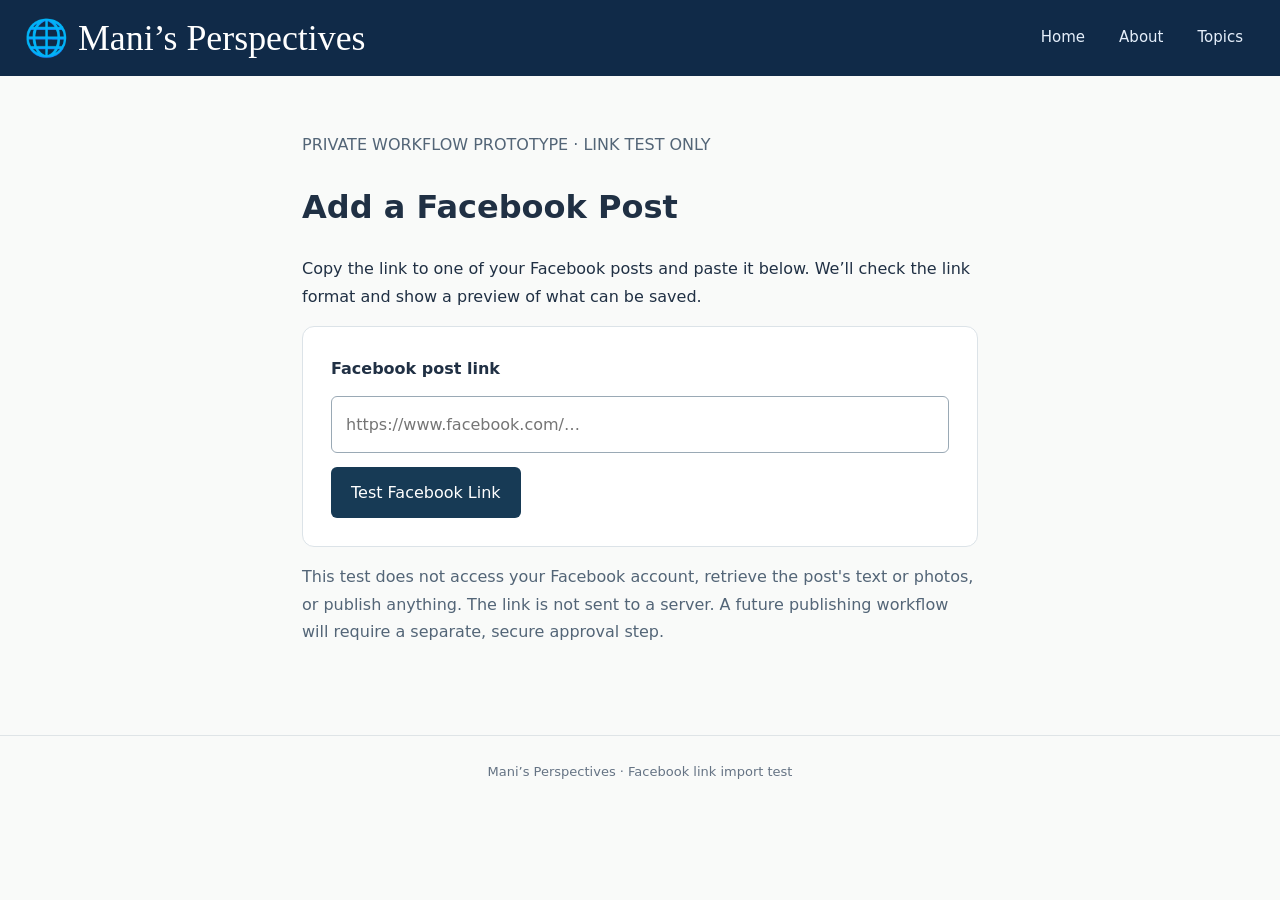
==== add-post.html @ cb2a2a98 "Add safe Facebook post link test form" ====
<!doctype html>
<html lang="en"><head><meta charset="utf-8"><meta name="viewport" content="width=device-width,initial-scale=1"><title>Test Facebook Link Import | Mani’s Perspectives</title><link rel="stylesheet" href="styles.css"><style>.import-wrap{max-width:720px;margin:55px auto 90px;padding:0 22px}.import-panel{background:#fff;border:1px solid #dce3e8;border-radius:12px;padding:28px}.import-panel input{display:block;width:100%;padding:14px;margin:14px 0;border:1px solid #9aa9b5;border-radius:6px;font:inherit}.import-panel button{padding:12px 20px;border:0;border-radius:6px;background:#173a55;color:white;font:inherit;cursor:pointer}.import-result{margin-top:24px;padding:18px;background:#f2f6f8;border-radius:8px;overflow-wrap:anywhere}.import-result a{color:#245d79}.muted{color:#536577}.import-panel label{font-weight:650}</style></head>
<body><header class="site-header"><div class="topbar"><a href="index.html" class="brand">🌐 Mani’s Perspectives</a><nav class="nav"><a class="nav-link" href="index.html">Home</a><a class="nav-link" href="index.html#about">About</a><a class="nav-link" href="index.html#topics">Topics</a></nav></div></header>
<main class="import-wrap"><p class="muted">PRIVATE WORKFLOW PROTOTYPE · LINK TEST ONLY</p><h1>Add a Facebook Post</h1><p>Copy the link to one of your Facebook posts and paste it below. We’ll check the link format and show a preview of what can be saved.</p><div class="import-panel"><form id="fb-form"><label for="fb-link">Facebook post link</label><input id="fb-link" type="url" required placeholder="https://www.facebook.com/…"><button type="submit">Test Facebook Link</button></form><div id="fb-result" role="status" aria-live="polite"></div></div><p class="muted">This test does not access your Facebook account, retrieve the post's text or photos, or publish anything. The link is not sent to a server. A future publishing workflow will require a separate, secure approval step.</p></main><footer>Mani’s Perspectives · Facebook link import test</footer><script>
document.getElementById('fb-form').addEventListener('submit',e=>{e.preventDefault();const raw=document.getElementById('fb-link').value.trim(),out=document.getElementById('fb-result');let u;try{u=new URL(raw)}catch{out.textContent='Please enter a valid Facebook link.';return}const host=u.hostname.toLowerCase();if(u.protocol!=='https:'||!['facebook.com','www.facebook.com','m.facebook.com','web.facebook.com','fb.watch'].includes(host)){out.textContent='Please use a direct HTTPS Facebook or fb.watch link.';return}out.replaceChildren();const box=document.createElement('div');box.className='import-result';const heading=document.createElement('strong');heading.textContent='Link accepted for testing';const p=document.createElement('p');p.textContent='We can record this URL, but Facebook may restrict automatic retrieval of its text and images.';const a=document.createElement('a');a.href=u.href;a.target='_blank';a.rel='noopener noreferrer';a.textContent='Open your Facebook post';const note=document.createElement('p');note.textContent='Nothing has been imported or published yet.';box.append(heading,p,a,note);out.append(box)});
</script></body></html>
---- styles.css ----
:root{--ink:#203044;--muted:#657384;--line:#dfe4e7;--accent:#245d79}*{box-sizing:border-box}body{margin:0;background:#f9faf9;color:var(--ink);font:16px/1.7 system-ui,-apple-system,Segoe UI,sans-serif}header{background:#152d43;color:#fff;padding:35px max(24px,calc((100vw - 950px)/2)) 24px}header h1{font:normal clamp(32px,5vw,49px)/1.16 Georgia,serif;margin:0;letter-spacing:-.7px}header p{color:#c9d7e1;margin:8px 0 24px;font-size:15px}.nav{display:flex;gap:8px;flex-wrap:wrap}.nav button{border:0;background:transparent;color:#d8e5ed;padding:9px 15px;cursor:pointer;border-radius:5px;font:inherit;font-size:14px}.nav button.active,.nav button:hover{background:#e9f1f5;color:#152d43}main{max-width:950px;margin:0 auto;padding:35px 24px 80px}.intro{padding:14px 0 32px;border-bottom:1px solid var(--line);margin-bottom:28px}.eyebrow,.entry-label,.source-label{font-size:11px;letter-spacing:1.6px;font-weight:750;color:var(--accent)}.intro h2{font:normal clamp(29px,4vw,42px)/1.25 Georgia,serif;letter-spacing:-.5px;margin:10px 0}.intro p{color:#526173;max-width:720px;margin:8px 0;font-size:17px}.section-head{display:flex;align-items:baseline;justify-content:space-between;gap:12px}.section-head h2{font:normal 26px Georgia,serif;margin:0}.section-head span,.count{font-size:13px;color:var(--muted)}.filters{display:grid;grid-template-columns:2fr 1fr;gap:12px;margin:23px 0 9px}input,select{font:inherit;padding:10px 13px;border:1px solid #cdd5da;border-radius:6px;background:white;width:100%;font-size:14px}.entries{margin-top:15px}.entry{background:#fff;border:1px solid var(--line);border-radius:8px;padding:28px 32px;margin:0 0 18px;box-shadow:0 2px 12px #142b4106}.entry-meta{display:flex;align-items:center;gap:12px;flex-wrap:wrap;font-size:13px;color:var(--muted)}.pill{background:#e9f0f2;color:#28566d;padding:4px 10px;border-radius:4px;font-size:12px;font-weight:650}.entry h3{font:normal clamp(22px,3vw,29px)/1.27 Georgia,serif;letter-spacing:-.35px;margin:17px 0 19px}.excerpt{margin:8px 0 12px;white-space:pre-wrap;overflow-wrap:anywhere}.full-post summary{color:var(--accent);font-weight:650;cursor:pointer;list-style:none;padding:4px 0 12px}.full-post summary::-webkit-details-marker{display:none}.full-post summary:after{content:'  ↓'}.full-post[open] summary:after{content:'  ↑'}.full-text{white-space:pre-wrap;overflow-wrap:anywhere;border-left:3px solid #dce7eb;padding:3px 0 3px 18px;margin:0 0 22px}.sources{margin-top:22px;border-top:1px solid var(--line);padding-top:16px}.source-row{display:flex;gap:8px 14px;align-items:baseline;flex-wrap:wrap;font-size:13px;margin-top:5px}.source-name{font-weight:700}.source-title{font-style:italic}.source-author{color:var(--muted)}a{color:#1c6688;text-decoration:underline;text-underline-offset:3px}.source-row a{margin-left:auto}.topic-list{display:grid;gap:10px}.topic{border:1px solid var(--line);background:#fff;padding:17px 20px;text-align:left;display:flex;justify-content:space-between;gap:12px;border-radius:7px;font:600 16px system-ui;cursor:pointer}.topic span:last-child{color:var(--muted);font-weight:400;font-size:13px}footer{text-align:center;color:var(--muted);border-top:1px solid var(--line);padding:25px 12px;font-size:13px}#empty{padding:30px;border:1px dashed var(--line)}@media(max-width:650px){.filters{grid-template-columns:1fr}.entry{padding:23px 19px}.source-row a{margin-left:0}.section-head span{display:none}}
/* Expanded entries show the complete original text in place of the preview. */
.entry:has(.full-post[open]) .excerpt{display:none}
.full-post[open] summary{margin-top:8px}

.nav .nav-link{display:inline-flex;align-items:center;color:#d8e5ed;text-decoration:none;padding:9px 15px;border-radius:5px;font-size:14px;line-height:1.7}.nav .nav-link:hover,.nav .nav-link:focus{background:#e9f1f5;color:#152d43}

/* Editorial landing page — October 2026 */
.site-header{padding:0 24px;background:#102a48}.topbar{max-width:1420px;margin:auto;min-height:76px;display:flex;align-items:center;justify-content:space-between;gap:22px}.brand{font:normal clamp(22px,2.8vw,37px)/1.2 Georgia,serif;color:white;text-decoration:none;display:flex;align-items:center;gap:14px;white-space:nowrap}.brand-globe{font-size:31px}.site-header .nav{align-items:center;justify-content:flex-end}.site-header .nav button,.site-header .nav .nav-link{font-size:15px;color:#e5effb;padding:10px 13px}.site-header .nav button.active{background:transparent;color:#fff;border-radius:0;border-bottom:3px solid #54baf0}.site-header .nav button:hover,.site-header .nav .nav-link:hover{background:#274865;color:white}
main#main:has(.landing){max-width:none;padding:0 0 60px}.landing-hero{position:relative;overflow:hidden;min-height:530px;color:#fff;background:radial-gradient(ellipse at 76% 35%,#6b8cb4 0%,transparent 45%),linear-gradient(125deg,#092c56 0%,#254f7f 45%,#7b8199 72%,#c48773 100%)}.landing-hero:after{content:"";position:absolute;inset:auto 0 0;height:145px;background:linear-gradient(0deg,#162e4b 0%,#e4a07277 37%,transparent 100%);pointer-events:none}.hero-inner{max-width:1420px;margin:auto;display:grid;grid-template-columns:41% 59%;align-items:center;gap:15px;padding:45px 50px 70px;position:relative;z-index:1}.hero-copy h1{font:normal clamp(46px,5.3vw,78px)/.99 Georgia,serif;letter-spacing:-1.5px;margin:0 0 16px}.hero-subtitle{font-size:clamp(19px,2vw,28px);font-style:italic;margin:0 0 17px}.hero-rule{width:90px;height:4px;background:#53baf1;margin:20px 0}.hero-desc{font-size:clamp(16px,1.5vw,21px);line-height:1.5;max-width:520px}.hero-search{display:flex;gap:7px;max-width:520px;background:white;border-radius:11px;padding:7px;margin-top:32px;box-shadow:0 8px 24px #10213b38}.hero-search input{border:0;min-width:0;flex:1;color:#152c44;font-size:15px}.hero-search button{border:0;border-radius:7px;background:#173d67;color:white;padding:12px 22px;font-weight:650;cursor:pointer}.hero-search button:hover{background:#256393}
.theme-visual{height:430px;position:relative;isolation:isolate}.theme-globe{position:absolute;left:35%;top:24%;width:33%;aspect-ratio:1;display:grid;place-items:center;font-size:clamp(100px,15vw,205px);filter:drop-shadow(0 12px 20px #061d4477);z-index:4}.theme-orbit{position:absolute;display:flex;flex-direction:column;align-items:center;justify-content:center;gap:5px;text-align:center;border:3px solid #ffffffa6;box-shadow:0 6px 24px #0d294f44,inset 0 0 28px #ffffff16;border-radius:50%;width:36%;height:49%;color:white;font-weight:700;font-size:clamp(14px,1.55vw,22px);text-shadow:0 2px 5px #102e4d}.theme-orbit .symbol{font-size:clamp(37px,5vw,68px);line-height:1.1}.orbit-health{top:1%;left:14%;background:linear-gradient(145deg,#08728c,#173b66)}.orbit-education{top:0;right:7%;background:linear-gradient(145deg,#355d8b,#132e55)}.orbit-finance{right:0;top:42%;background:linear-gradient(145deg,#0b655e,#153b61)}.orbit-news{left:1%;top:45%;background:linear-gradient(145deg,#164d96,#343b79)}.orbit-aviation{left:35%;bottom:-2%;background:linear-gradient(145deg,#335e83,#b26c55)}
.landing-content{max-width:1420px;padding:24px 34px;margin:auto}.landing-cards{display:grid;grid-template-columns:repeat(4,minmax(0,1fr));gap:16px}.landing-card{display:flex;flex-direction:column;min-height:200px;background:#fff;border:1px solid #dbe2e9;border-radius:12px;overflow:hidden;text-decoration:none;color:#152c44;box-shadow:0 3px 12px #1a385015}.landing-card:hover{transform:translateY(-2px);box-shadow:0 7px 22px #1a385026}.card-image{height:85px;display:grid;place-items:center;font-size:48px;background:linear-gradient(120deg,#d7e3ef,#a9c5d8)}.card-travel .card-image{background:linear-gradient(120deg,#e2c3a5,#a3c4d9)}.card-about .card-image{background:linear-gradient(120deg,#d5d5bf,#f4c99e)}.card-search .card-image{background:linear-gradient(120deg,#c6d8e4,#d9e3e4)}.card-content{padding:16px 18px 20px}.card-content h2{font:normal clamp(20px,2vw,27px) Georgia,serif;margin:0 0 8px}.card-content p{font-size:14px;line-height:1.5;margin:0;color:#526173}.landing-about{margin-top:25px;border-radius:12px;background:#e9eff5;padding:20px 30px;display:flex;align-items:center;gap:24px}.landing-about h2{font:normal 29px Georgia,serif;min-width:180px;margin:0}.landing-about p{flex:1;margin:0;line-height:1.5}.landing-about button{background:#173d67;color:white;border:0;padding:12px 20px;border-radius:7px;cursor:pointer;white-space:nowrap}
@media(max-width:850px){.topbar{flex-wrap:wrap;padding:12px 0}.site-header .nav{justify-content:flex-start}.hero-inner{grid-template-columns:1fr;padding:38px 25px 60px}.theme-visual{height:310px;max-width:630px;width:100%;margin:auto}.landing-cards{grid-template-columns:repeat(2,1fr)}.landing-about{flex-wrap:wrap}.landing-about h2{min-width:0}}@media(max-width:520px){.landing-cards{grid-template-columns:1fr}.landing-content{padding:18px}.theme-visual{height:250px}.theme-orbit{font-size:12px}.theme-orbit .symbol{font-size:31px}.theme-globe{font-size:100px}.hero-copy h1{font-size:52px}.landing-about{padding:18px}.site-header .nav button,.site-header .nav .nav-link{font-size:13px;padding:7px}}

/* Unified cross-site search */
.search-page{max-width:1000px;margin:auto}.global-search-form{display:flex;gap:9px;margin:0 0 17px}.global-search-form input{flex:1;min-width:0;font-size:17px;padding:13px 16px}.global-search-form button{border:0;border-radius:7px;background:#173d67;color:#fff;padding:12px 24px;cursor:pointer}.search-tabs{display:flex;gap:9px;flex-wrap:wrap;margin:17px 0}.search-tabs button{border:1px solid #bfcfd9;background:white;border-radius:30px;padding:8px 17px;cursor:pointer;font:600 14px system-ui;color:#23455d}.search-tabs button.selected{background:#173d67;color:white;border-color:#173d67}.search-result{padding:23px 25px;margin:15px 0;border:1px solid #dfe4e7;border-radius:10px;background:white}.search-result h3{font:normal 25px/1.3 Georgia,serif;margin:12px 0}.search-result h3 a{color:#173d67}.search-result p{color:#46576a;margin:0 0 10px;line-height:1.6}.result-open{font-size:14px;font-weight:650}

/* Books Read */
.books-page{max-width:1000px}.books-page h1{font:normal clamp(35px,5vw,52px) Georgia,serif;margin:8px 0}.book-controls{display:grid;grid-template-columns:2fr 1fr;gap:12px;margin:25px 0}.book-list{display:grid;gap:18px}.book-entry,.book-empty{background:white;border:1px solid var(--line);border-radius:10px;padding:28px}.book-entry h2,.book-empty h2{font:normal 28px Georgia,serif;margin:12px 0}.book-author{color:var(--muted)}.card-books .card-image{background:linear-gradient(120deg,#e0d4b9,#b8c6dc)}@media(max-width:650px){.book-controls{grid-template-columns:1fr}}


/* Compact editorial About page */
.about-page{max-width:1040px;margin:0 auto}.about-lead{max-width:880px;padding:4px 0 23px}.about-lead h1{font:normal clamp(35px,4.5vw,54px)/1.13 Georgia,serif;margin:9px 0 12px}.about-lead p{margin:10px 0;line-height:1.62}.about-deck{font:normal clamp(18px,2vw,23px)/1.45 Georgia,serif;color:#36536b}.about-story{display:grid;grid-template-columns:210px minmax(0,1fr);gap:28px;padding:24px 26px;background:#eaf0f5;border-radius:12px;align-items:start}.about-story-mark{font-size:12px;letter-spacing:1.5px;line-height:1.6;font-weight:800;color:#1d597b;border-left:4px solid #4ca8d5;padding-left:14px}.about-story h2,.about-section-head h2{font:normal 28px/1.2 Georgia,serif;margin:0 0 9px}.about-story p{margin:7px 0;line-height:1.58}.about-section-head{display:flex;align-items:baseline;justify-content:space-between;margin:27px 0 14px;gap:16px}.about-section-head p{margin:0;color:var(--muted)}.about-directory{display:grid;grid-template-columns:repeat(2,minmax(0,1fr));gap:12px}.about-tile{display:grid;grid-template-columns:42px minmax(0,1fr) 20px;align-items:start;gap:12px;padding:17px 16px;background:white;border:1px solid #dbe2e9;border-radius:10px;text-decoration:none;color:#203044;box-shadow:0 2px 8px #142b4106}.about-tile:hover,.about-tile:focus-visible{border-color:#6ba7c7;box-shadow:0 5px 16px #142b4119}.about-tile-icon{font-size:27px;line-height:1.3}.about-tile strong{display:block;font-size:16px}.about-tile small{display:block;font-size:13px;color:#566779;line-height:1.45;margin-top:4px}.about-arrow{color:#256b91}.about-footnote{font-size:14px;color:#586777;line-height:1.6;border-top:1px solid var(--line);padding-top:18px;margin-top:24px}
/* Six clickable interest circles */
.theme-orbit{text-decoration:none;cursor:pointer;transition:transform .16s ease,box-shadow .16s ease}.theme-orbit:hover,.theme-orbit:focus-visible{transform:scale(1.055);box-shadow:0 9px 30px #071e4c88,inset 0 0 30px #ffffff20;color:white;outline:3px solid #ffffffd9;outline-offset:3px}.theme-visual .theme-orbit{width:30%;height:43%;font-size:clamp(12px,1.35vw,19px)}.theme-visual .theme-orbit .symbol{font-size:clamp(32px,4.1vw,57px)}.theme-visual .orbit-health{top:0;left:10%}.theme-visual .orbit-education{top:0;right:10%}.theme-visual .orbit-finance{right:0;top:30%}.theme-visual .orbit-news{left:0;top:30%}.theme-visual .orbit-aviation{left:12%;bottom:0;top:auto}.theme-visual .orbit-travel{right:12%;bottom:0;top:auto;background:linear-gradient(145deg,#9a654e,#315b83)}.theme-visual .theme-globe{left:36%;top:28%;width:28%;font-size:clamp(80px,12vw,155px);pointer-events:none}
@media(max-width:700px){.about-story{grid-template-columns:1fr;gap:10px;padding:19px}.about-directory{grid-template-columns:1fr}.about-section-head{display:block}.theme-visual .theme-orbit{font-size:clamp(10px,2.5vw,15px)}.theme-visual .theme-orbit .symbol{font-size:clamp(26px,5vw,42px)}}

/* Symmetrical six-interest graphic: evenly spaced 3 x 2 grid, no overlapping circles */
.theme-visual{display:grid;grid-template-columns:repeat(3,minmax(0,1fr));grid-template-rows:repeat(2,minmax(0,1fr));gap:16px;align-items:center;justify-items:center;height:auto;min-height:400px;padding:8px;isolation:isolate}
.theme-visual .theme-orbit{position:relative;inset:auto;top:auto;right:auto;bottom:auto;left:auto;width:min(100%,180px);height:auto;aspect-ratio:1;border-radius:50%;font-size:clamp(12px,1.35vw,17px);padding:10px;z-index:1}
.theme-visual .theme-orbit .symbol{font-size:clamp(30px,3.4vw,48px)}
.theme-visual .theme-globe{display:none}
.theme-visual .orbit-health,.theme-visual .orbit-education,.theme-visual .orbit-finance,.theme-visual .orbit-news,.theme-visual .orbit-aviation,.theme-visual .orbit-travel{position:relative;top:auto;right:auto;bottom:auto;left:auto}
@media(max-width:850px){.theme-visual{max-width:600px;min-height:0;gap:12px;padding:6px}.theme-visual .theme-orbit{width:min(100%,155px);font-size:clamp(11px,2vw,16px)}}
@media(max-width:520px){.theme-visual{gap:9px;height:auto;min-height:0}.theme-visual .theme-orbit{width:100%;font-size:clamp(10px,2.7vw,13px);border-width:2px;padding:5px}.theme-visual .theme-orbit .symbol{font-size:clamp(24px,6vw,35px)}}
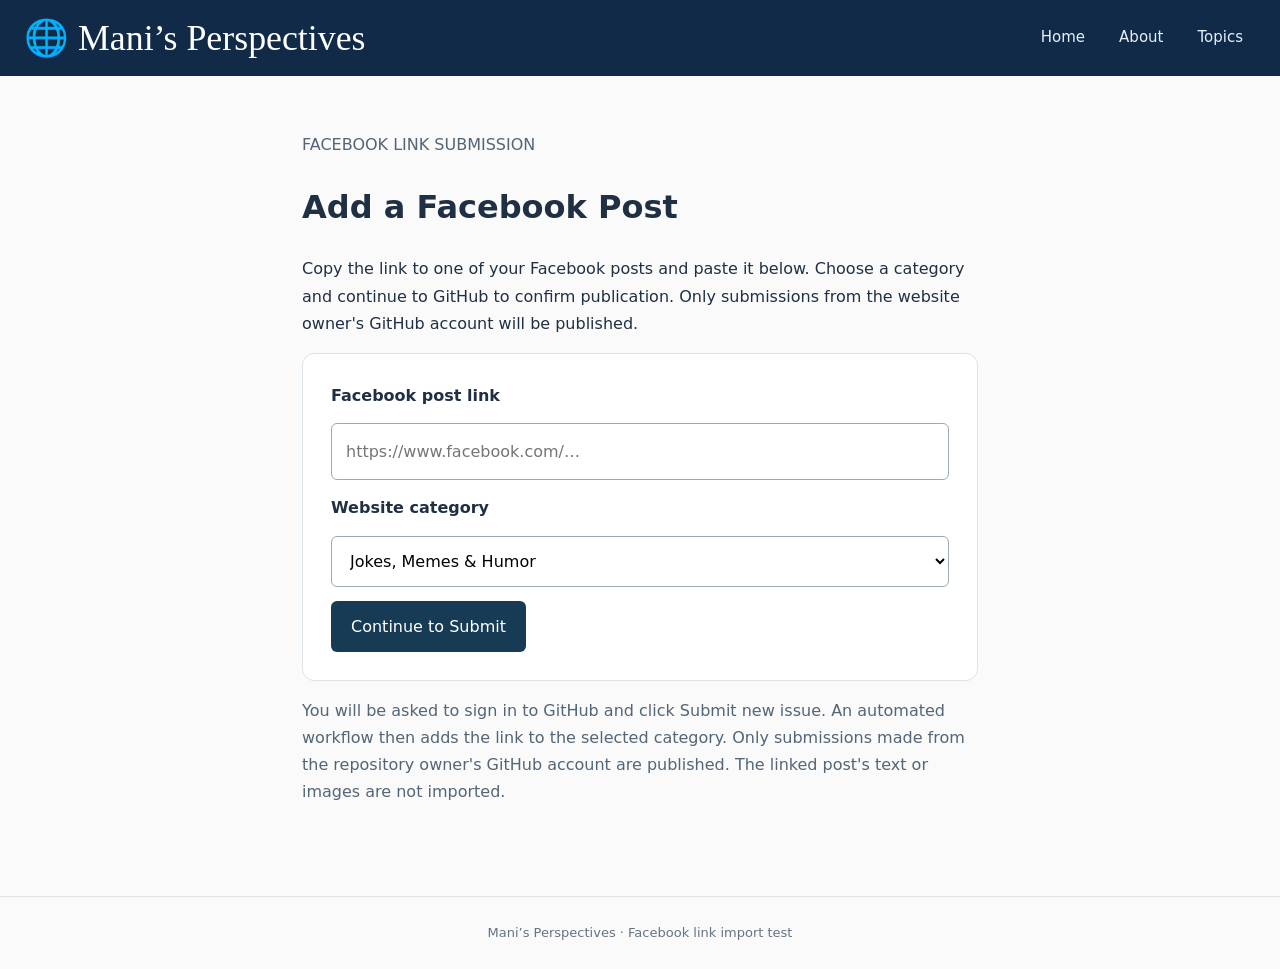
==== commit 0f534371: "Enable category selection and owner-authenticated Facebook link submissions" ====
--- a/add-post.html
+++ b/add-post.html
@@ -1,6 +1,6 @@
 <!doctype html>
 <html lang="en"><head><meta charset="utf-8"><meta name="viewport" content="width=device-width,initial-scale=1"><title>Test Facebook Link Import | Mani’s Perspectives</title><link rel="stylesheet" href="styles.css"><style>.import-wrap{max-width:720px;margin:55px auto 90px;padding:0 22px}.import-panel{background:#fff;border:1px solid #dce3e8;border-radius:12px;padding:28px}.import-panel input{display:block;width:100%;padding:14px;margin:14px 0;border:1px solid #9aa9b5;border-radius:6px;font:inherit}.import-panel button{padding:12px 20px;border:0;border-radius:6px;background:#173a55;color:white;font:inherit;cursor:pointer}.import-result{margin-top:24px;padding:18px;background:#f2f6f8;border-radius:8px;overflow-wrap:anywhere}.import-result a{color:#245d79}.muted{color:#536577}.import-panel label{font-weight:650}</style></head>
 <body><header class="site-header"><div class="topbar"><a href="index.html" class="brand">🌐 Mani’s Perspectives</a><nav class="nav"><a class="nav-link" href="index.html">Home</a><a class="nav-link" href="index.html#about">About</a><a class="nav-link" href="index.html#topics">Topics</a></nav></div></header>
-<main class="import-wrap"><p class="muted">PRIVATE WORKFLOW PROTOTYPE · LINK TEST ONLY</p><h1>Add a Facebook Post</h1><p>Copy the link to one of your Facebook posts and paste it below. We’ll check the link format and show a preview of what can be saved.</p><div class="import-panel"><form id="fb-form"><label for="fb-link">Facebook post link</label><input id="fb-link" type="url" required placeholder="https://www.facebook.com/…"><button type="submit">Test Facebook Link</button></form><div id="fb-result" role="status" aria-live="polite"></div></div><p class="muted">This test does not access your Facebook account, retrieve the post's text or photos, or publish anything. The link is not sent to a server. A future publishing workflow will require a separate, secure approval step.</p></main><footer>Mani’s Perspectives · Facebook link import test</footer><script>
-document.getElementById('fb-form').addEventListener('submit',e=>{e.preventDefault();const raw=document.getElementById('fb-link').value.trim(),out=document.getElementById('fb-result');let u;try{u=new URL(raw)}catch{out.textContent='Please enter a valid Facebook link.';return}const host=u.hostname.toLowerCase();if(u.protocol!=='https:'||!['facebook.com','www.facebook.com','m.facebook.com','web.facebook.com','fb.watch'].includes(host)){out.textContent='Please use a direct HTTPS Facebook or fb.watch link.';return}out.replaceChildren();const box=document.createElement('div');box.className='import-result';const heading=document.createElement('strong');heading.textContent='Link accepted for testing';const p=document.createElement('p');p.textContent='We can record this URL, but Facebook may restrict automatic retrieval of its text and images.';const a=document.createElement('a');a.href=u.href;a.target='_blank';a.rel='noopener noreferrer';a.textContent='Open your Facebook post';const note=document.createElement('p');note.textContent='Nothing has been imported or published yet.';box.append(heading,p,a,note);out.append(box)});
+<main class="import-wrap"><p class="muted">FACEBOOK LINK SUBMISSION</p><h1>Add a Facebook Post</h1><p>Copy the link to one of your Facebook posts and paste it below. Choose a category and continue to GitHub to confirm publication. Only submissions from the website owner's GitHub account will be published.</p><div class="import-panel"><form id="fb-form"><label for="fb-link">Facebook post link</label><input id="fb-link" type="url" required placeholder="https://www.facebook.com/…"><label for="fb-category">Website category</label><select id="fb-category" style="display:block;width:100%;padding:14px;margin:14px 0;border:1px solid #9aa9b5;border-radius:6px;font:inherit"><option>Jokes, Memes &amp; Humor</option><option>Medicine &amp; Health</option><option>Investing &amp; Economics</option><option>Politics &amp; Society</option><option>Science &amp; Technology</option><option>Personal Travel</option><option>Entertainment / Culture</option><option>Religion</option><option>Personal Reflections</option><option>Other</option></select><button type="submit">Continue to Submit</button></form><div id="fb-result" role="status" aria-live="polite"></div></div><p class="muted">You will be asked to sign in to GitHub and click Submit new issue. An automated workflow then adds the link to the selected category. Only submissions made from the repository owner's GitHub account are published. The linked post's text or images are not imported.</p></main><footer>Mani’s Perspectives · Facebook link import test</footer><script>
+document.getElementById('fb-form').addEventListener('submit',e=>{e.preventDefault();const raw=document.getElementById('fb-link').value.trim(),out=document.getElementById('fb-result');let u;try{u=new URL(raw)}catch{out.textContent='Please enter a valid Facebook link.';return}const host=u.hostname.toLowerCase();if(u.protocol!=='https:'||!['facebook.com','www.facebook.com','m.facebook.com','web.facebook.com','fb.watch'].includes(host)){out.textContent='Please use a direct HTTPS Facebook or fb.watch link.';return}const category=document.getElementById('fb-category').value;const body='Facebook URL: '+u.href+'\\nCategory: '+category;const issue='https://github.com/kavurum-byte/personal-perspectives/issues/new?title='+encodeURIComponent('[Facebook Link] '+category)+'&body='+encodeURIComponent(body);out.textContent='Opening GitHub to confirm submission. Click “Submit new issue” there to publish the link.';window.location.assign(issue)});
 </script></body></html>
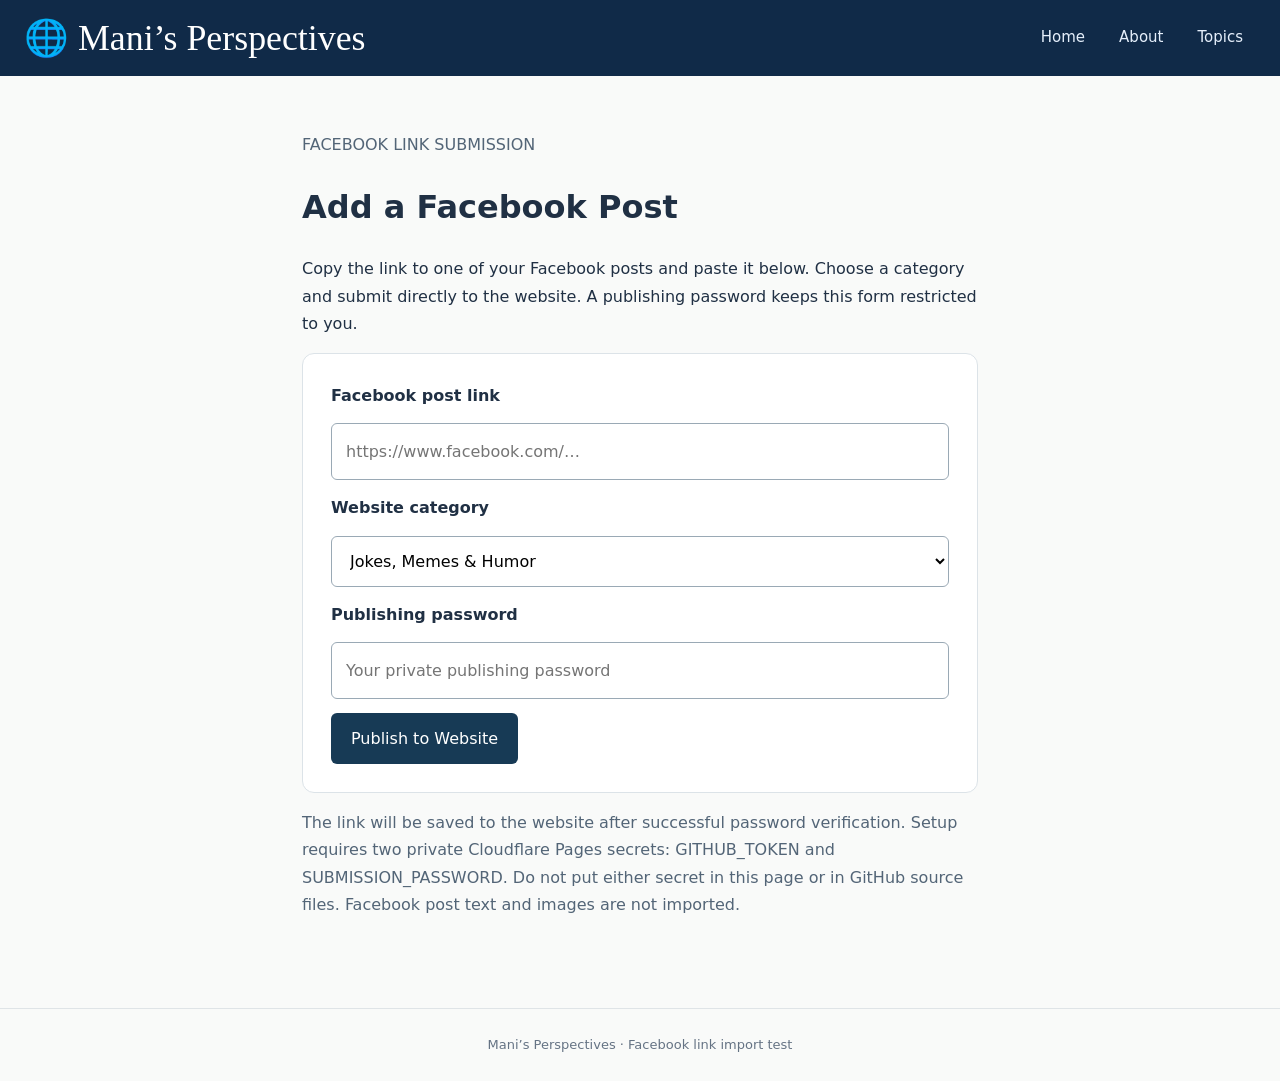
==== commit ba9f4a8f: "Submit Facebook links directly to secure website API without GitHub issue screen" ====
--- a/add-post.html
+++ b/add-post.html
@@ -1,6 +1,6 @@
 <!doctype html>
 <html lang="en"><head><meta charset="utf-8"><meta name="viewport" content="width=device-width,initial-scale=1"><title>Test Facebook Link Import | Mani’s Perspectives</title><link rel="stylesheet" href="styles.css"><style>.import-wrap{max-width:720px;margin:55px auto 90px;padding:0 22px}.import-panel{background:#fff;border:1px solid #dce3e8;border-radius:12px;padding:28px}.import-panel input{display:block;width:100%;padding:14px;margin:14px 0;border:1px solid #9aa9b5;border-radius:6px;font:inherit}.import-panel button{padding:12px 20px;border:0;border-radius:6px;background:#173a55;color:white;font:inherit;cursor:pointer}.import-result{margin-top:24px;padding:18px;background:#f2f6f8;border-radius:8px;overflow-wrap:anywhere}.import-result a{color:#245d79}.muted{color:#536577}.import-panel label{font-weight:650}</style></head>
 <body><header class="site-header"><div class="topbar"><a href="index.html" class="brand">🌐 Mani’s Perspectives</a><nav class="nav"><a class="nav-link" href="index.html">Home</a><a class="nav-link" href="index.html#about">About</a><a class="nav-link" href="index.html#topics">Topics</a></nav></div></header>
-<main class="import-wrap"><p class="muted">FACEBOOK LINK SUBMISSION</p><h1>Add a Facebook Post</h1><p>Copy the link to one of your Facebook posts and paste it below. Choose a category and continue to GitHub to confirm publication. Only submissions from the website owner's GitHub account will be published.</p><div class="import-panel"><form id="fb-form"><label for="fb-link">Facebook post link</label><input id="fb-link" type="url" required placeholder="https://www.facebook.com/…"><label for="fb-category">Website category</label><select id="fb-category" style="display:block;width:100%;padding:14px;margin:14px 0;border:1px solid #9aa9b5;border-radius:6px;font:inherit"><option>Jokes, Memes &amp; Humor</option><option>Medicine &amp; Health</option><option>Investing &amp; Economics</option><option>Politics &amp; Society</option><option>Science &amp; Technology</option><option>Personal Travel</option><option>Entertainment / Culture</option><option>Religion</option><option>Personal Reflections</option><option>Other</option></select><button type="submit">Continue to Submit</button></form><div id="fb-result" role="status" aria-live="polite"></div></div><p class="muted">You will be asked to sign in to GitHub and click Submit new issue. An automated workflow then adds the link to the selected category. Only submissions made from the repository owner's GitHub account are published. The linked post's text or images are not imported.</p></main><footer>Mani’s Perspectives · Facebook link import test</footer><script>
-document.getElementById('fb-form').addEventListener('submit',e=>{e.preventDefault();const raw=document.getElementById('fb-link').value.trim(),out=document.getElementById('fb-result');let u;try{u=new URL(raw)}catch{out.textContent='Please enter a valid Facebook link.';return}const host=u.hostname.toLowerCase();if(u.protocol!=='https:'||!['facebook.com','www.facebook.com','m.facebook.com','web.facebook.com','fb.watch'].includes(host)){out.textContent='Please use a direct HTTPS Facebook or fb.watch link.';return}const category=document.getElementById('fb-category').value;const body='Facebook URL: '+u.href+'\\nCategory: '+category;const issue='https://github.com/kavurum-byte/personal-perspectives/issues/new?title='+encodeURIComponent('[Facebook Link] '+category)+'&body='+encodeURIComponent(body);out.textContent='Opening GitHub to confirm submission. Click “Submit new issue” there to publish the link.';window.location.assign(issue)});
+<main class="import-wrap"><p class="muted">FACEBOOK LINK SUBMISSION</p><h1>Add a Facebook Post</h1><p>Copy the link to one of your Facebook posts and paste it below. Choose a category and submit directly to the website. A publishing password keeps this form restricted to you.</p><div class="import-panel"><form id="fb-form"><label for="fb-link">Facebook post link</label><input id="fb-link" type="url" required placeholder="https://www.facebook.com/…"><label for="fb-category">Website category</label><select id="fb-category" style="display:block;width:100%;padding:14px;margin:14px 0;border:1px solid #9aa9b5;border-radius:6px;font:inherit"><option>Jokes, Memes &amp; Humor</option><option>Medicine &amp; Health</option><option>Investing &amp; Economics</option><option>Politics &amp; Society</option><option>Science &amp; Technology</option><option>Personal Travel</option><option>Entertainment / Culture</option><option>Religion</option><option>Personal Reflections</option><option>Other</option></select><label for="publish-password">Publishing password</label><input id="publish-password" type="password" required autocomplete="off" placeholder="Your private publishing password"><button id="submit-btn" type="submit">Publish to Website</button></form><div id="fb-result" role="status" aria-live="polite"></div></div><p class="muted">The link will be saved to the website after successful password verification. Setup requires two private Cloudflare Pages secrets: GITHUB_TOKEN and SUBMISSION_PASSWORD. Do not put either secret in this page or in GitHub source files. Facebook post text and images are not imported.</p></main><footer>Mani’s Perspectives · Facebook link import test</footer><script>
+document.getElementById('fb-form').addEventListener('submit',async e=>{e.preventDefault();const out=document.getElementById('fb-result'),button=document.getElementById('submit-btn');let u;try{u=new URL(document.getElementById('fb-link').value.trim())}catch{out.textContent='Enter a valid Facebook link.';return}if(u.protocol!=='https:'||!['facebook.com','www.facebook.com','m.facebook.com','web.facebook.com','fb.watch'].includes(u.hostname.toLowerCase())){out.textContent='Please use a direct HTTPS Facebook link.';return}button.disabled=true;out.textContent='Submitting…';try{const res=await fetch('/api/submit-facebook',{method:'POST',headers:{'content-type':'application/json'},body:JSON.stringify({url:u.href,category:document.getElementById('fb-category').value,password:document.getElementById('publish-password').value})});const data=await res.json();out.textContent=data.message||data.error||'Unable to submit.';if(res.ok){document.getElementById('publish-password').value='';if(data.status==='published')document.getElementById('fb-link').value=''}}catch{out.textContent='Cannot reach the publishing service. Check Cloudflare deployment and setup.'}finally{button.disabled=false}});
 </script></body></html>
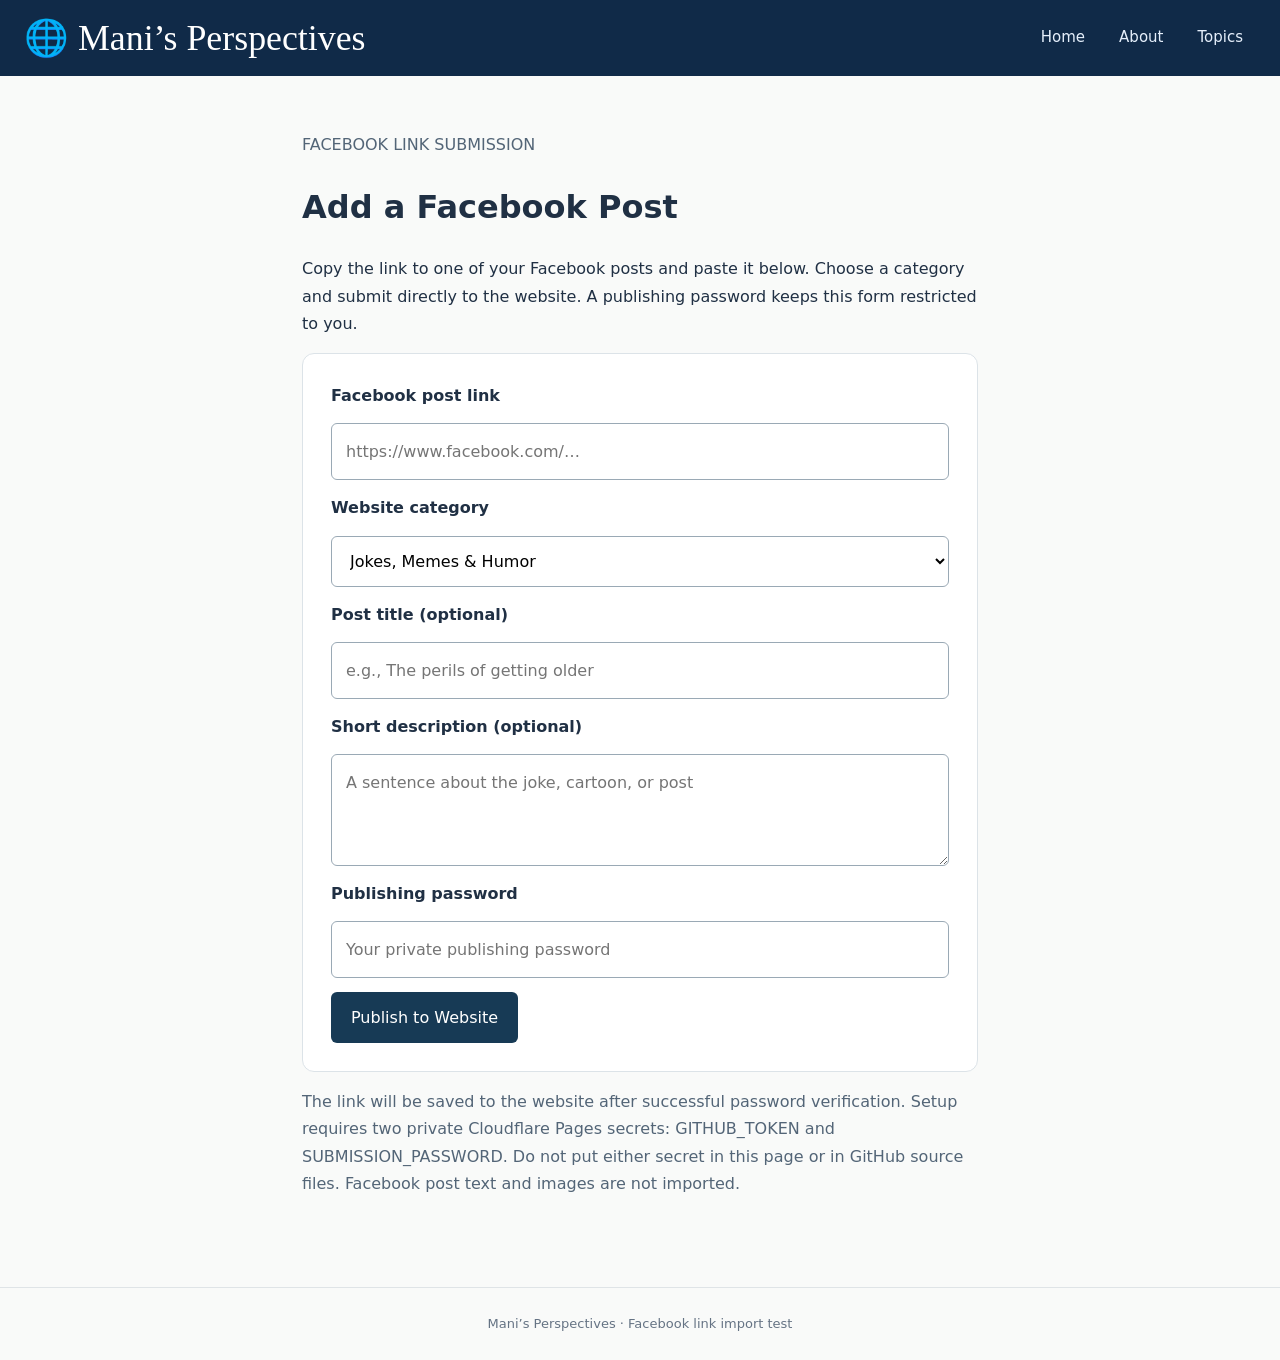
==== commit 531297b6: "Add optional Facebook post title and description fields" ====
--- a/add-post.html
+++ b/add-post.html
@@ -1,6 +1,6 @@
 <!doctype html>
 <html lang="en"><head><meta charset="utf-8"><meta name="viewport" content="width=device-width,initial-scale=1"><title>Test Facebook Link Import | Mani’s Perspectives</title><link rel="stylesheet" href="styles.css"><style>.import-wrap{max-width:720px;margin:55px auto 90px;padding:0 22px}.import-panel{background:#fff;border:1px solid #dce3e8;border-radius:12px;padding:28px}.import-panel input{display:block;width:100%;padding:14px;margin:14px 0;border:1px solid #9aa9b5;border-radius:6px;font:inherit}.import-panel button{padding:12px 20px;border:0;border-radius:6px;background:#173a55;color:white;font:inherit;cursor:pointer}.import-result{margin-top:24px;padding:18px;background:#f2f6f8;border-radius:8px;overflow-wrap:anywhere}.import-result a{color:#245d79}.muted{color:#536577}.import-panel label{font-weight:650}</style></head>
 <body><header class="site-header"><div class="topbar"><a href="index.html" class="brand">🌐 Mani’s Perspectives</a><nav class="nav"><a class="nav-link" href="index.html">Home</a><a class="nav-link" href="index.html#about">About</a><a class="nav-link" href="index.html#topics">Topics</a></nav></div></header>
-<main class="import-wrap"><p class="muted">FACEBOOK LINK SUBMISSION</p><h1>Add a Facebook Post</h1><p>Copy the link to one of your Facebook posts and paste it below. Choose a category and submit directly to the website. A publishing password keeps this form restricted to you.</p><div class="import-panel"><form id="fb-form"><label for="fb-link">Facebook post link</label><input id="fb-link" type="url" required placeholder="https://www.facebook.com/…"><label for="fb-category">Website category</label><select id="fb-category" style="display:block;width:100%;padding:14px;margin:14px 0;border:1px solid #9aa9b5;border-radius:6px;font:inherit"><option>Jokes, Memes &amp; Humor</option><option>Medicine &amp; Health</option><option>Investing &amp; Economics</option><option>Politics &amp; Society</option><option>Science &amp; Technology</option><option>Personal Travel</option><option>Entertainment / Culture</option><option>Religion</option><option>Personal Reflections</option><option>Other</option></select><label for="publish-password">Publishing password</label><input id="publish-password" type="password" required autocomplete="off" placeholder="Your private publishing password"><button id="submit-btn" type="submit">Publish to Website</button></form><div id="fb-result" role="status" aria-live="polite"></div></div><p class="muted">The link will be saved to the website after successful password verification. Setup requires two private Cloudflare Pages secrets: GITHUB_TOKEN and SUBMISSION_PASSWORD. Do not put either secret in this page or in GitHub source files. Facebook post text and images are not imported.</p></main><footer>Mani’s Perspectives · Facebook link import test</footer><script>
-document.getElementById('fb-form').addEventListener('submit',async e=>{e.preventDefault();const out=document.getElementById('fb-result'),button=document.getElementById('submit-btn');let u;try{u=new URL(document.getElementById('fb-link').value.trim())}catch{out.textContent='Enter a valid Facebook link.';return}if(u.protocol!=='https:'||!['facebook.com','www.facebook.com','m.facebook.com','web.facebook.com','fb.watch'].includes(u.hostname.toLowerCase())){out.textContent='Please use a direct HTTPS Facebook link.';return}button.disabled=true;out.textContent='Submitting…';try{const res=await fetch('/api/submit-facebook',{method:'POST',headers:{'content-type':'application/json'},body:JSON.stringify({url:u.href,category:document.getElementById('fb-category').value,password:document.getElementById('publish-password').value})});const data=await res.json();out.textContent=data.message||data.error||'Unable to submit.';if(res.ok){document.getElementById('publish-password').value='';if(data.status==='published')document.getElementById('fb-link').value=''}}catch{out.textContent='Cannot reach the publishing service. Check Cloudflare deployment and setup.'}finally{button.disabled=false}});
+<main class="import-wrap"><p class="muted">FACEBOOK LINK SUBMISSION</p><h1>Add a Facebook Post</h1><p>Copy the link to one of your Facebook posts and paste it below. Choose a category and submit directly to the website. A publishing password keeps this form restricted to you.</p><div class="import-panel"><form id="fb-form"><label for="fb-link">Facebook post link</label><input id="fb-link" type="url" required placeholder="https://www.facebook.com/…"><label for="fb-category">Website category</label><select id="fb-category" style="display:block;width:100%;padding:14px;margin:14px 0;border:1px solid #9aa9b5;border-radius:6px;font:inherit"><option>Jokes, Memes &amp; Humor</option><option>Medicine &amp; Health</option><option>Investing &amp; Economics</option><option>Politics &amp; Society</option><option>Science &amp; Technology</option><option>Personal Travel</option><option>Entertainment / Culture</option><option>Religion</option><option>Personal Reflections</option><option>Other</option></select><label for="post-title">Post title (optional)</label><input id="post-title" maxlength="120" placeholder="e.g., The perils of getting older"><label for="post-description">Short description (optional)</label><textarea id="post-description" maxlength="500" rows="3" placeholder="A sentence about the joke, cartoon, or post" style="display:block;width:100%;padding:14px;margin:14px 0;border:1px solid #9aa9b5;border-radius:6px;font:inherit;box-sizing:border-box"></textarea><label for="publish-password">Publishing password</label><input id="publish-password" type="password" required autocomplete="off" placeholder="Your private publishing password"><button id="submit-btn" type="submit">Publish to Website</button></form><div id="fb-result" role="status" aria-live="polite"></div></div><p class="muted">The link will be saved to the website after successful password verification. Setup requires two private Cloudflare Pages secrets: GITHUB_TOKEN and SUBMISSION_PASSWORD. Do not put either secret in this page or in GitHub source files. Facebook post text and images are not imported.</p></main><footer>Mani’s Perspectives · Facebook link import test</footer><script>
+document.getElementById('fb-form').addEventListener('submit',async e=>{e.preventDefault();const out=document.getElementById('fb-result'),button=document.getElementById('submit-btn');let u;try{u=new URL(document.getElementById('fb-link').value.trim())}catch{out.textContent='Enter a valid Facebook link.';return}if(u.protocol!=='https:'||!['facebook.com','www.facebook.com','m.facebook.com','web.facebook.com','fb.watch'].includes(u.hostname.toLowerCase())){out.textContent='Please use a direct HTTPS Facebook link.';return}button.disabled=true;out.textContent='Submitting…';try{const res=await fetch('/api/submit-facebook',{method:'POST',headers:{'content-type':'application/json'},body:JSON.stringify({url:u.href,category:document.getElementById('fb-category').value,title:document.getElementById('post-title').value.trim(),description:document.getElementById('post-description').value.trim(),password:document.getElementById('publish-password').value})});const data=await res.json();out.textContent=data.message||data.error||'Unable to submit.';if(res.ok){document.getElementById('publish-password').value='';if(data.status==='published'){document.getElementById('fb-link').value='';document.getElementById('post-title').value='';document.getElementById('post-description').value=''}}}catch{out.textContent='Cannot reach the publishing service. Check Cloudflare deployment and setup.'}finally{button.disabled=false}});
 </script></body></html>
